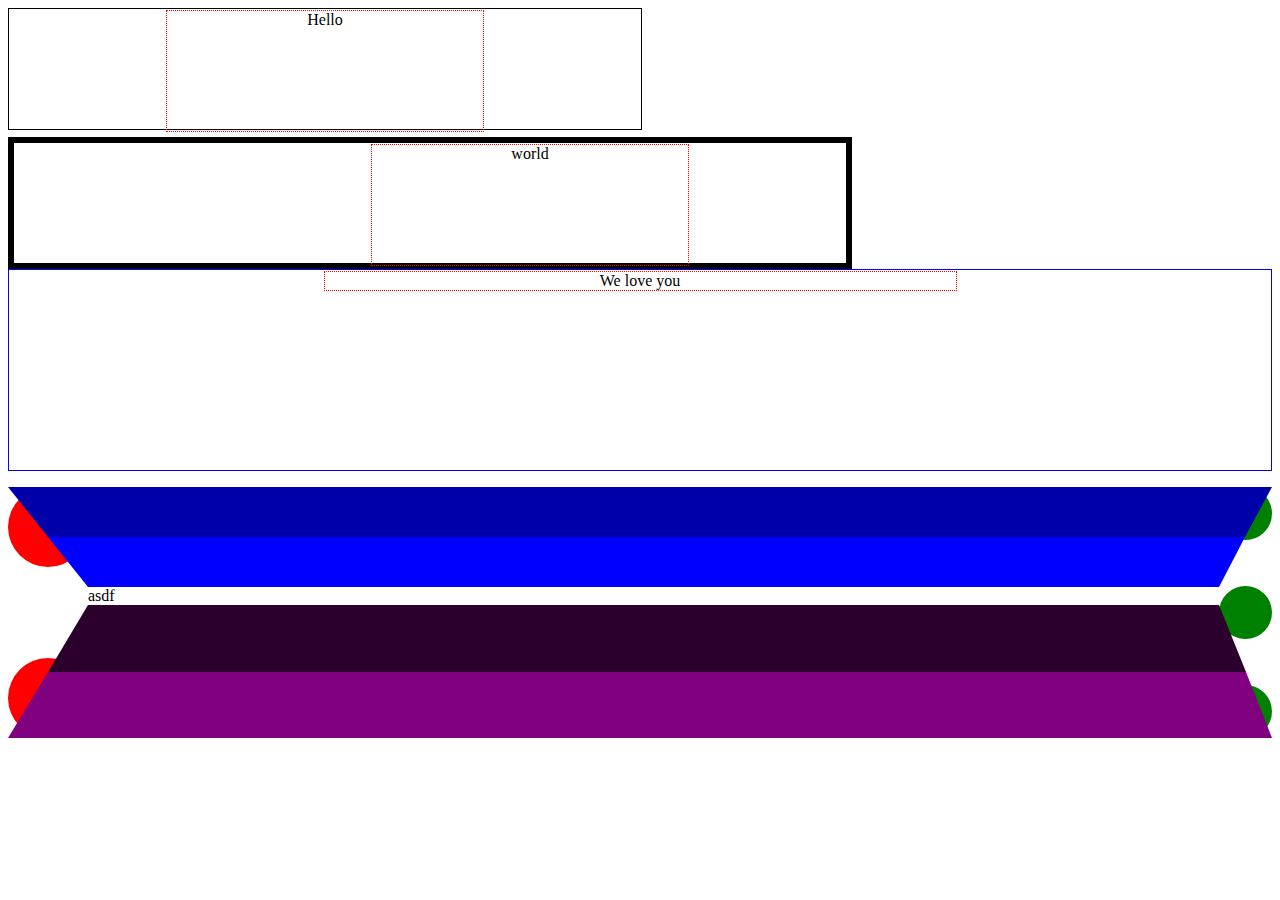
==== index.html @ 78ace340 "trying another one" ====
<!DOCTYPE html>
<html lang="en">
  <head>
    <script src="script.js"></script>
    <link
      href="[data-uri]"
      rel="icon"
      type="image/x-icon"
    />
    <link rel="stylesheet" href="style.css" type="text/css" />
    <title>Document</title>
  </head>
  <body>
    <article>
      <p>Hello</p>
    </article>
    <article class="our-margin">
      <p>world</p>
    </article>
    <article class="new-article">
      <p>We love you</p>
    </article>
    <p>asdf</p>
  </body>
</html>
---- style.css ----
/* body {
  background-color: #2596be;
} */

body {
  height: 100pt;
}

article {
  border: black solid 1pt;
  /*  border-style: solid;  groove, dashed, etc*/
  /* border-color: black;
  border-width: 1pt;  */
  width: 50%;
  height: 90%;
}

article > p {
  width: 50%;
  height: 100%;
  border: red dotted 1pt;
  text-align: center;
  margin: 1pt auto;
}
article > p:hover {
  margin: -15pt auto;
}

.our-margin {
  margin-top: 5pt;
  border-style: solid;
  border-color: black;
  border-width: 5pt;
  padding-left: 150pt;
  text-align: center;
}

.new-article {
  border: blue solid 1pt;
  width: auto;
  height: auto;
  min-width: 100pt;
  max-width: 1000pt;
  min-height: 150pt;
  max-height: 1500pt;
}

p {
  border-style: groove;
  border-top-color: blue;
  border-top-width: 75pt;
  border-right-color: green;
  border-right-width: 40pt;
  border-right-style: dotted;
  border-bottom-color: purple;
  border-bottom-width: 100pt;
  border-left-color: red;
  border-left-width: 60pt;
  border-left-style: dotted;
}
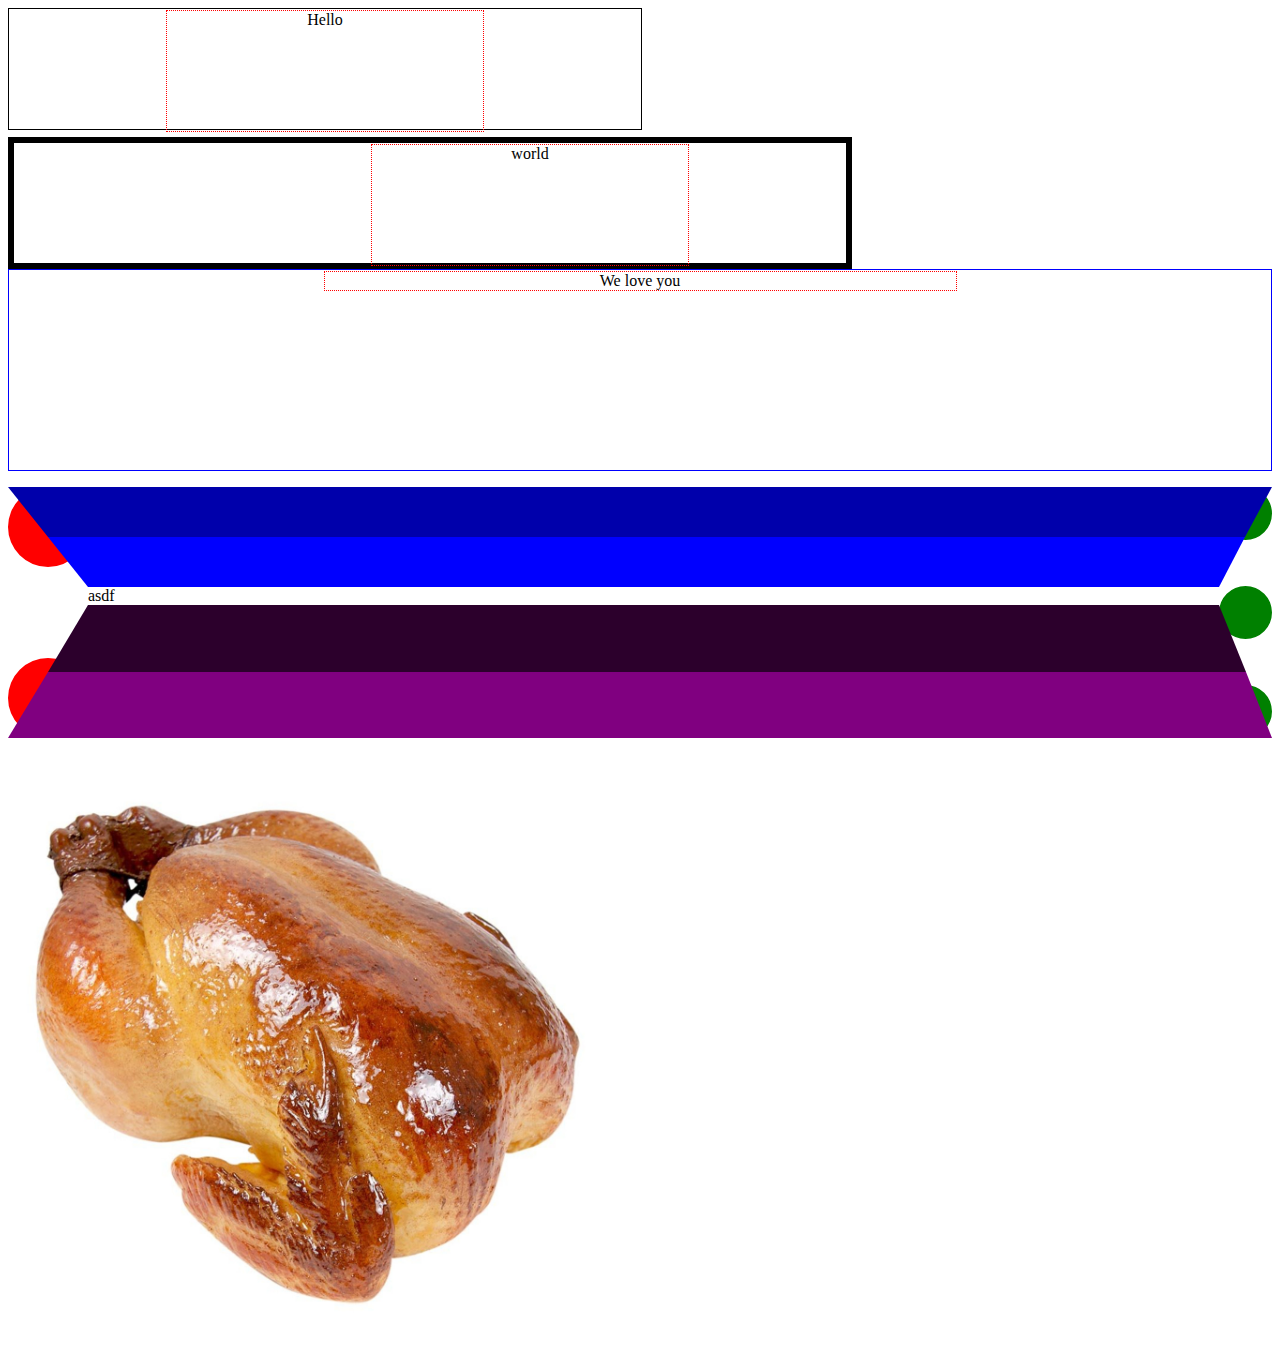
==== commit 9b7f767f: "chimkin" ====
--- a/index.html
+++ b/index.html
@@ -21,5 +21,6 @@
       <p>We love you</p>
     </article>
     <p>asdf</p>
+    <img src="chimkin.jpeg" alt="chimkin" />
   </body>
 </html>
--- a/style.css
+++ b/style.css
@@ -1,7 +1,3 @@
-/* body {
-  background-color: #2596be;
-} */
-
 body {
   height: 100pt;
 }
@@ -24,6 +20,10 @@
 }
 article > p:hover {
   margin: -15pt auto;
+}
+
+img {
+  width: 600px;
 }
 
 .our-margin {
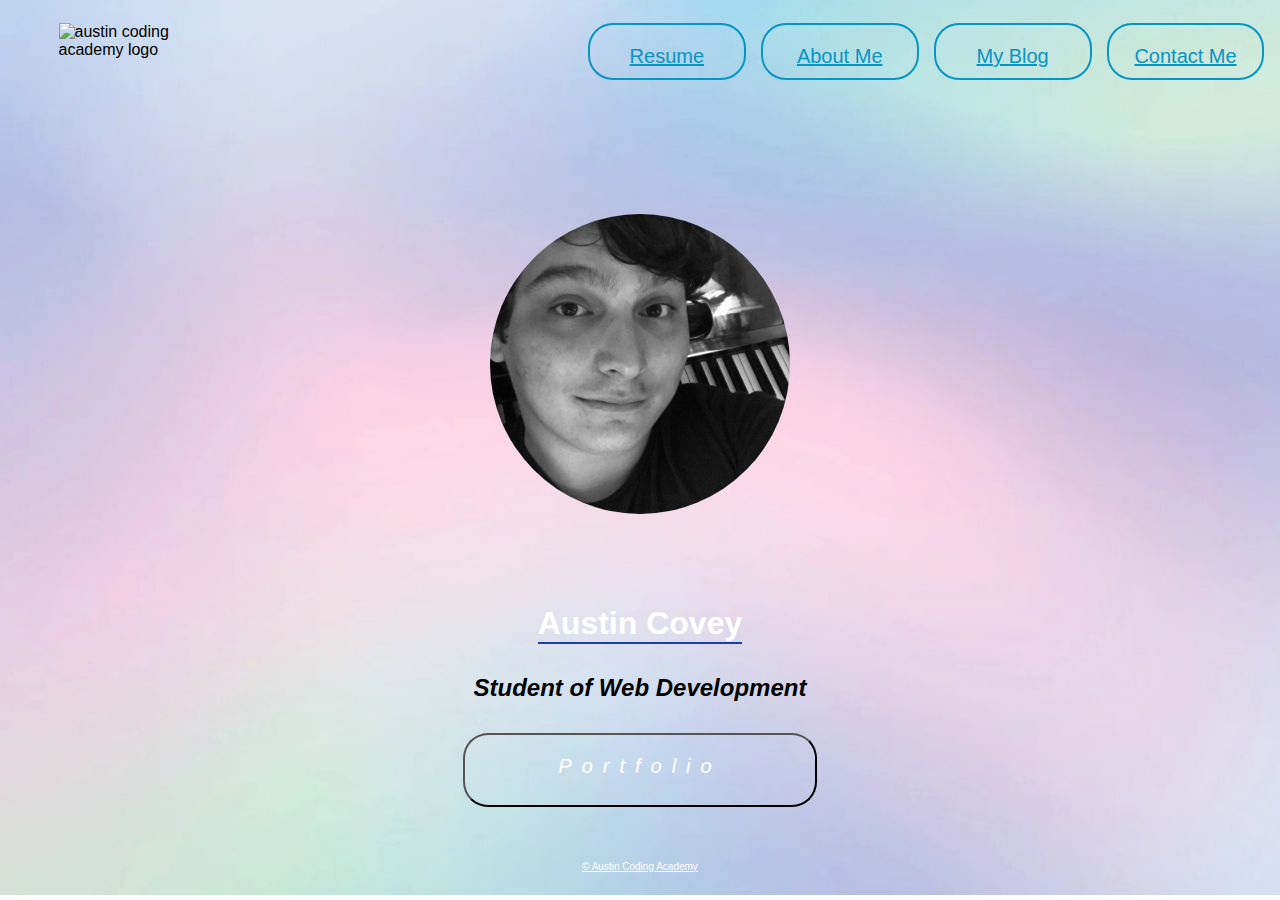
==== commit 11c06ba8: "updates" ====
--- a/index.html
+++ b/index.html
@@ -7,20 +7,32 @@
       rel="icon"
       type="image/x-icon"
     />
+
     <link rel="stylesheet" href="style.css" type="text/css" />
     <title>Document</title>
   </head>
   <body>
-    <article>
-      <p>Hello</p>
-    </article>
-    <article class="our-margin">
-      <p>world</p>
-    </article>
-    <article class="new-article">
-      <p>We love you</p>
-    </article>
-    <p>asdf</p>
-    <img src="chimkin.jpeg" alt="chimkin" />
+    <header>
+      <img
+        src="https://cdn.evbuc.com/eventlogos/188084824/acastandardcirclefullname.png"
+        class="logo"
+        alt="austin coding academy logo"
+      />
+      <nav>
+        <a href="resume.html" class="has-border">Resume</a>
+        <a href="" class="has-border">About Me</a>
+        <a href="" class="has-border">My Blog</a>
+        <a href="" class="has-border">Contact Me</a>
+      </nav>
+    </header>
+    <main>
+      <img src="profile_pic.jpg" id="profile-pic" alt="Head shot of Me" />
+      <h1>Austin Covey</h1>
+      <h2>Student of Web Development</h2>
+      <button id="portfolio">Portfolio</button>
+      <a class="small-text" href="https://austincodingacademy.com/"
+        >© Austin Coding Academy</a
+      >
+    </main>
   </body>
 </html>
--- a/style.css
+++ b/style.css
@@ -1,60 +1,106 @@
 body {
-  height: 100pt;
+  font-family: Arial, Helvetica, sans-serif;
+  background-image: url(background_vibe.jpeg);
+  background-repeat: no-repeat;
+  background-size: cover;
+}
+/* What kind of selector is this? */
+.logo {
+  width: 120px;
+  height: 100px;
+  margin: 3% 10%;
 }
 
-article {
-  border: black solid 1pt;
-  /*  border-style: solid;  groove, dashed, etc*/
-  /* border-color: black;
-  border-width: 1pt;  */
-  width: 50%;
-  height: 90%;
+header {
+  display: grid;
+  grid-template-columns: 40% 60%;
+  width: 100%;
 }
 
-article > p {
-  width: 50%;
-  height: 100%;
-  border: red dotted 1pt;
-  text-align: center;
-  margin: 1pt auto;
-}
-article > p:hover {
-  margin: -15pt auto;
+main {
+  height: auto;
+  width: 100%;
+  display: grid;
+  grid-template-columns: 30% 40% 30%;
 }
 
-img {
-  width: 600px;
+/* This is an element within and element selector */
+nav > a {
+  margin: 2% 1% 3%;
+  height: 10%;
+  width: 15%;
+  color: #0795c3;
+  font-family: Arial, Helvetica, sans-serif;
+  font-size: 20px;
+  border-radius: 25px;
+  background: transparent;
+  padding: 20px;
+  text-align: center;
+  border: 2px solid white;
 }
 
-.our-margin {
-  margin-top: 5pt;
-  border-style: solid;
-  border-color: black;
-  border-width: 5pt;
-  padding-left: 150pt;
-  text-align: center;
+.has-border {
+  border-radius: 25px;
+  border: 2px solid #0795c3;
+  background: none;
+  padding: 20px;
 }
 
-.new-article {
-  border: blue solid 1pt;
-  width: auto;
-  height: auto;
-  min-width: 100pt;
-  max-width: 1000pt;
-  min-height: 150pt;
-  max-height: 1500pt;
+nav {
+  display: flex;
+  justify-content: flex-end;
+  width: 100%;
+  padding-right: 2%;
+}
+/* This is an ID selector */
+#profile-pic {
+  width: 300px;
+  height: 300px;
+  border-radius: 50%;
+  margin: 15% auto;
+  grid-column: 2/3;
 }
 
-p {
-  border-style: groove;
-  border-top-color: blue;
-  border-top-width: 75pt;
-  border-right-color: green;
-  border-right-width: 40pt;
-  border-right-style: dotted;
-  border-bottom-color: purple;
-  border-bottom-width: 100pt;
-  border-left-color: red;
-  border-left-width: 60pt;
-  border-left-style: dotted;
+h1 {
+  color: white;
+  grid-column: 2/3;
+  margin: 3% auto;
+  border-bottom: 2px solid #1940a9;
 }
+
+h2 {
+  grid-column: 2/3;
+  margin: 3% auto;
+  font-style: italic;
+}
+
+.small-text {
+  grid-column: 2/3;
+  color: white;
+  font-size: 10px;
+  margin: 3% auto;
+}
+form {
+  grid-column: 2/3;
+  margin: 3% auto;
+  width: 70%;
+  text-align: center;
+  letter-spacing: 16px;
+}
+
+button {
+  grid-column: 2/3;
+  margin: 3% auto;
+  width: 70%;
+  height: 15%;
+  font-family: Arial, Helvetica, sans-serif;
+  font-size: 20px;
+  border-radius: 25px;
+  background: transparent;
+  padding: 20px;
+  padding-bottom: 10%;
+  text-align: center;
+  color: white;
+  letter-spacing: 10px;
+  font-style: italic;
+}
